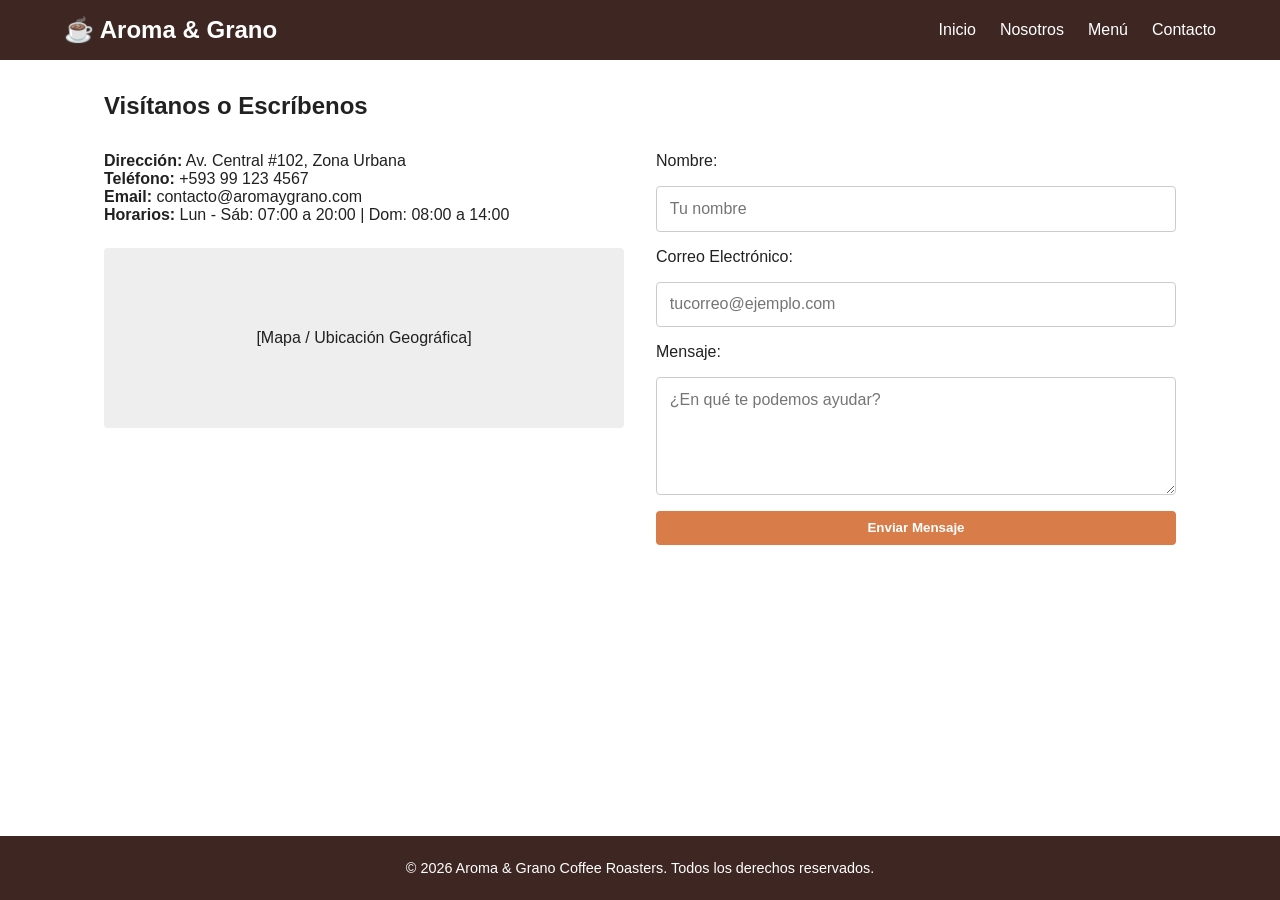
==== contacto.html @ bdd60b67 "Estructura completa del sitio web" ====
<!DOCTYPE html>
<html lang="es">
<head>
    <meta charset="UTF-8">
    <meta name="viewport" content="width=device-width, initial-scale=1.0">
    <title>Contacto | Aroma & Grano</title>
    <link rel="stylesheet" href="assets/css/style.css">
</head>
<body>
    <header>
        <a href="index.html" class="logo">☕ Aroma & Grano</a>
        <nav>
            <a href="index.html">Inicio</a>
            <a href="nosotros.html">Nosotros</a>
            <a href="productos.html">Menú</a>
            <a href="contacto.html">Contacto</a>
        </nav>
    </header>

    <main>
        <h2>Visítanos o Escríbenos</h2>
        <div class="contact-container" style="margin-top: 2rem;">
            <div>
                <p><strong>Dirección:</strong> Av. Central #102, Zona Urbana</p>
                <p><strong>Teléfono:</strong> +593 99 123 4567</p>
                <p><strong>Email:</strong> contacto@aromaygrano.com</p>
                <p><strong>Horarios:</strong> Lun - Sáb: 07:00 a 20:00 | Dom: 08:00 a 14:00</p>
                <div style="margin-top: 1.5rem; background: #eee; height: 180px; display: flex; align-items: center; justify-content: center; border-radius: 4px;">
                    <p>[Mapa / Ubicación Geográfica]</p>
                </div>
            </div>

            <form class="contact-form" action="#" method="get">
                <label for="name">Nombre:</label>
                <input type="text" id="name" name="name" placeholder="Tu nombre" required>
                
                <label for="email">Correo Electrónico:</label>
                <input type="email" id="email" name="email" placeholder="tucorreo@ejemplo.com" required>
                
                <label for="message">Mensaje:</label>
                <textarea id="message" name="message" rows="5" placeholder="¿En qué te podemos ayudar?" required></textarea>
                
                <button type="button" class="btn">Enviar Mensaje</button>
            </form>
        </div>
    </main>

    <footer>
        <p>&copy; 2026 Aroma & Grano Coffee Roasters. Todos los derechos reservados.</p>
    </footer>
</body>
</html>
---- assets/css/style.css ----
:root {
  --primary: #3E2723;
  --secondary: #D87D4A;
  --light-bg: #F5F5DC;
  --text-color: #212121;
  --white: #FFFFFF;
}

* {
  margin: 0;
  padding: 0;
  box-sizing: border-box;
  font-family: 'Segoe UI', Tahoma, Geneva, Verdana, sans-serif;
}

body {
  color: var(--text-color);
  background-color: var(--white);
  display: flex;
  flex-direction: column;
  min-height: 100vh;
}

/* Header & Nav */
header {
  background-color: var(--primary);
  padding: 1rem 5%;
  display: flex;
  justify-content: space-between;
  align-items: center;
  flex-wrap: wrap;
}

.logo {
  color: var(--white);
  font-size: 1.5rem;
  font-weight: bold;
  text-decoration: none;
}

nav {
  display: flex;
  gap: 1.5rem;
}

nav a {
  color: var(--white);
  text-decoration: none;
  font-weight: 500;
  transition: color 0.3s ease;
}

nav a:hover {
  color: var(--secondary);
}

/* Main Content & Grid Layout */
main {
  flex: 1;
  padding: 2rem 5%;
  max-width: 1200px;
  margin: 0 auto;
  width: 100%;
}

.hero {
  background-color: var(--light-bg);
  padding: 3rem 2rem;
  text-align: center;
  border-radius: 8px;
  margin-bottom: 2rem;
}

.hero h1 {
  color: var(--primary);
  margin-bottom: 1rem;
}

.grid-container {
  display: grid;
  grid-template-columns: repeat(auto-fit, minmax(280px, 1fr));
  gap: 2rem;
  margin-top: 1.5rem;
}

/* Cards */
.card {
  background: var(--white);
  border: 1px solid #e0e0e0;
  border-radius: 8px;
  overflow: hidden;
  box-shadow: 0 4px 6px rgba(0,0,0,0.05);
  display: flex;
  flex-direction: column;
}

.card img {
  width: 100%;
  height: 200px;
  object-fit: cover;
}

.card-body {
  padding: 1.5rem;
  flex: 1;
  display: flex;
  flex-direction: column;
  justify-content: space-between;
}

.card-body h3 {
  color: var(--primary);
  margin-bottom: 0.5rem;
}

.card-body p {
  color: #666;
  margin-bottom: 1rem;
  font-size: 0.95rem;
}

.card-body strong {
  font-size: 1.2rem;
  color: var(--secondary);
  margin-bottom: 1rem;
}

/* Form */
.contact-container {
  display: grid;
  grid-template-columns: 1fr 1fr;
  gap: 2rem;
}

.contact-form {
  display: flex;
  flex-direction: column;
  gap: 1rem;
}

.contact-form input,
.contact-form textarea {
  width: 100%;
  padding: 0.8rem;
  border: 1px solid #ccc;
  border-radius: 4px;
  font-size: 1rem;
}

/* Buttons */
.btn {
  display: inline-block;
  background-color: var(--secondary);
  color: var(--white);
  padding: 0.6rem 1.2rem;
  border-radius: 4px;
  text-decoration: none;
  text-align: center;
  font-weight: bold;
  border: none;
  cursor: pointer;
  transition: opacity 0.3s;
}

.btn:hover {
  opacity: 0.9;
}

/* Footer */
footer {
  background-color: var(--primary);
  color: var(--white);
  text-align: center;
  padding: 1.5rem;
  margin-top: auto;
  font-size: 0.9rem;
}

/* Media Queries (Responsive) */
@media (max-width: 768px) {
  header {
    flex-direction: column;
    gap: 1rem;
  }
  .contact-container {
    grid-template-columns: 1fr;
  }
}
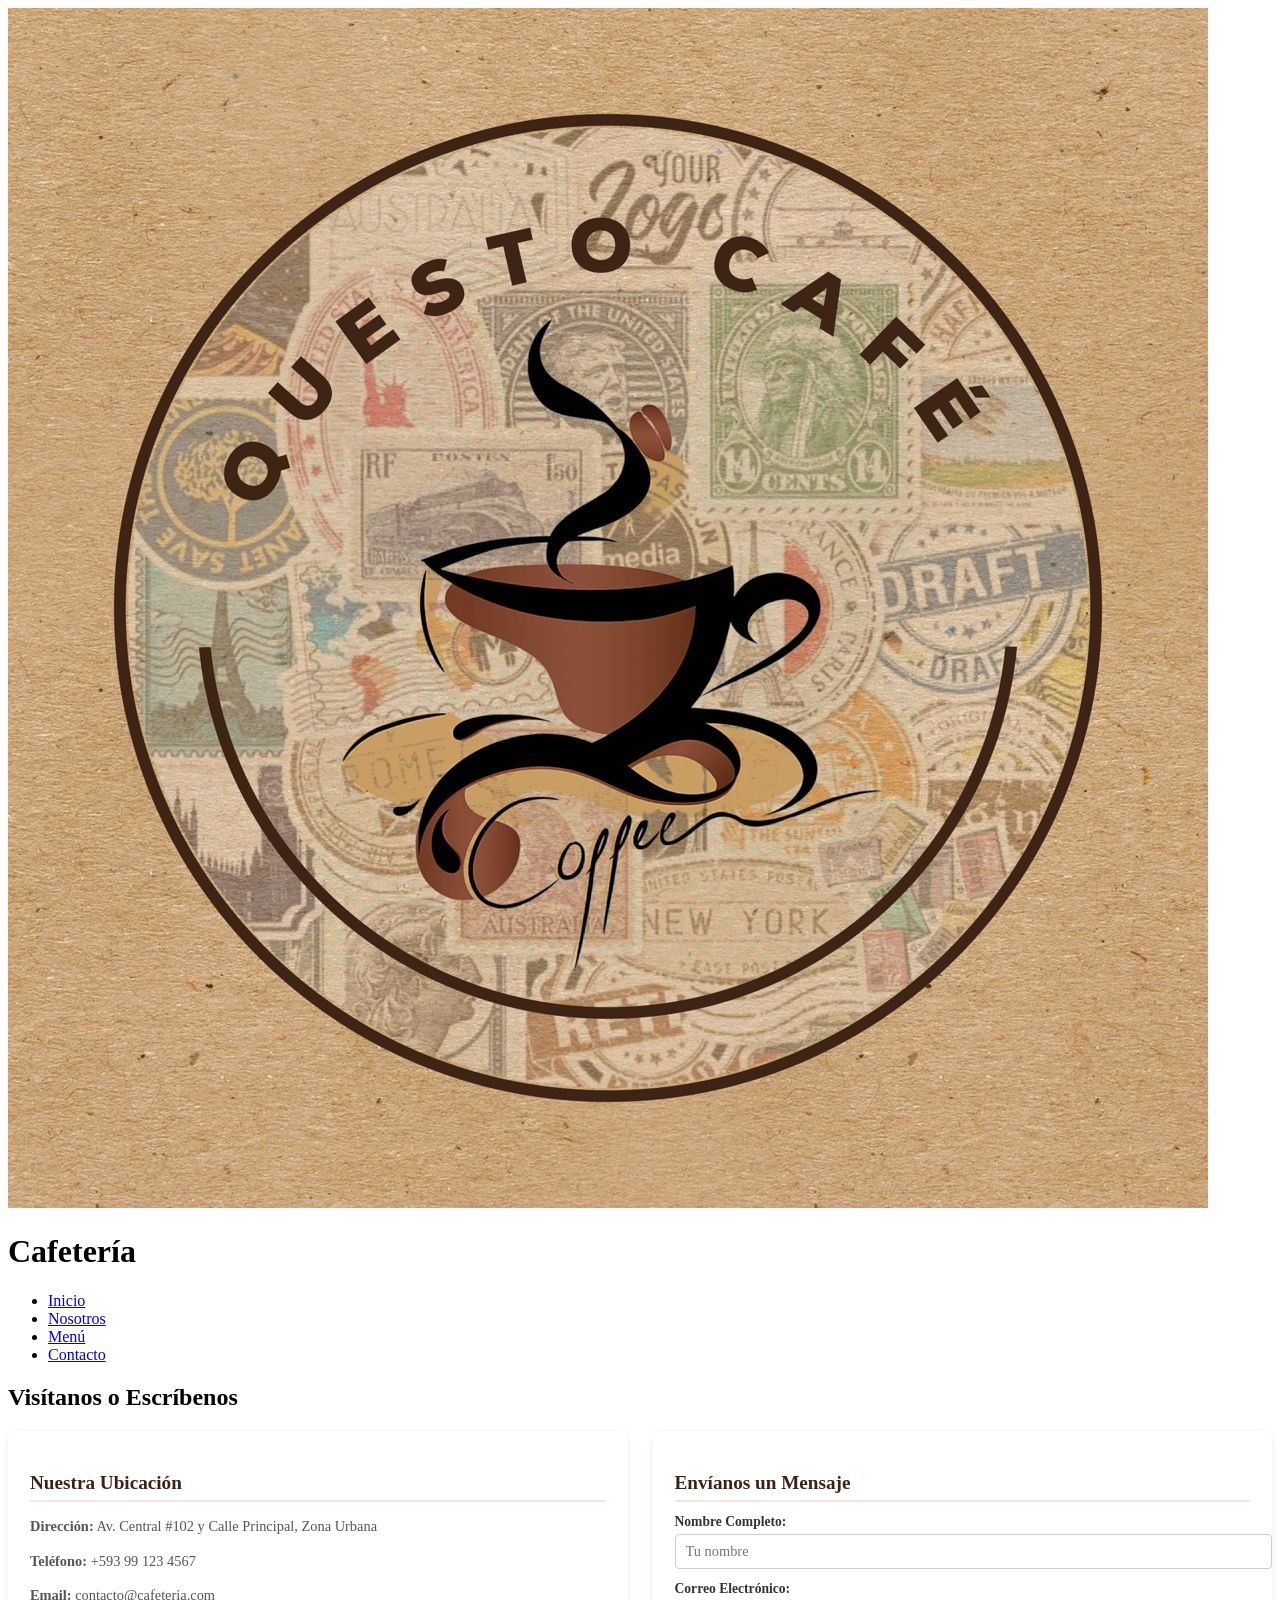
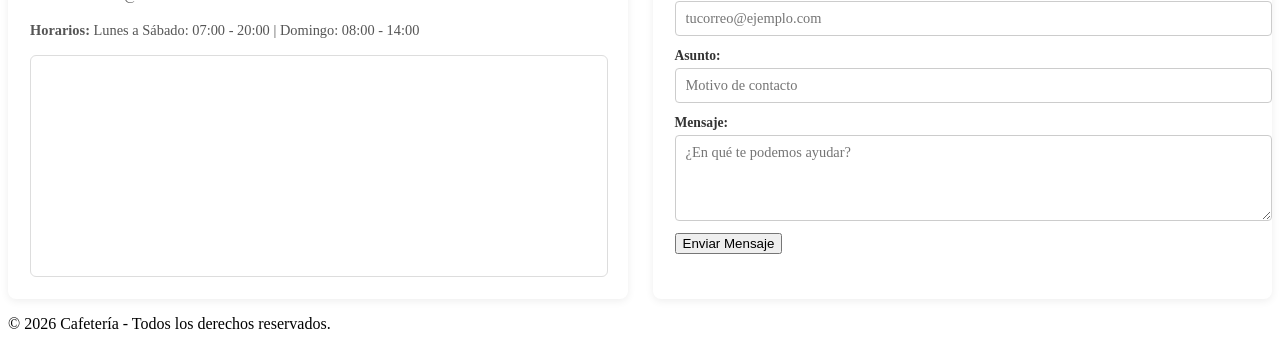
==== commit cce9bf69: "Integrar mapa real y diseno de contacto" ====
--- a/contacto.html
+++ b/contacto.html
@@ -1,52 +1,84 @@
 <!DOCTYPE html>
 <html lang="es">
 <head>
-    <meta charset="UTF-8">
-    <meta name="viewport" content="width=device-width, initial-scale=1.0">
-    <title>Contacto | Aroma & Grano</title>
-    <link rel="stylesheet" href="assets/css/style.css">
+  <meta charset="UTF-8">
+  <meta name="viewport" content="width=device-width, initial-scale=1.0">
+  <title>Contacto | Cafetería</title>
+  <link rel="stylesheet" href="assets/css/style.css">
 </head>
 <body>
-    <header>
-        <a href="index.html" class="logo">☕ Aroma & Grano</a>
-        <nav>
-            <a href="index.html">Inicio</a>
-            <a href="nosotros.html">Nosotros</a>
-            <a href="productos.html">Menú</a>
-            <a href="contacto.html">Contacto</a>
-        </nav>
-    </header>
 
-    <main>
-        <h2>Visítanos o Escríbenos</h2>
-        <div class="contact-container" style="margin-top: 2rem;">
-            <div>
-                <p><strong>Dirección:</strong> Av. Central #102, Zona Urbana</p>
-                <p><strong>Teléfono:</strong> +593 99 123 4567</p>
-                <p><strong>Email:</strong> contacto@aromaygrano.com</p>
-                <p><strong>Horarios:</strong> Lun - Sáb: 07:00 a 20:00 | Dom: 08:00 a 14:00</p>
-                <div style="margin-top: 1.5rem; background: #eee; height: 180px; display: flex; align-items: center; justify-content: center; border-radius: 4px;">
-                    <p>[Mapa / Ubicación Geográfica]</p>
-                </div>
-            </div>
+  <!-- Encabezado con Logo y Título -->
+  <header class="header">
+    <div class="logo-container">
+      <img src="assets/img/logo.png" alt="Logo Cafetería" class="logo-img">
+      <h1>Cafetería</h1>
+    </div>
+    <nav class="navbar">
+      <ul>
+        <li><a href="index.html">Inicio</a></li>
+        <li><a href="nosotros.html">Nosotros</a></li>
+        <li><a href="productos.html">Menú</a></li>
+        <li><a href="contacto.html" class="active">Contacto</a></li>
+      </ul>
+    </nav>
+  </header>
 
-            <form class="contact-form" action="#" method="get">
-                <label for="name">Nombre:</label>
-                <input type="text" id="name" name="name" placeholder="Tu nombre" required>
-                
-                <label for="email">Correo Electrónico:</label>
-                <input type="email" id="email" name="email" placeholder="tucorreo@ejemplo.com" required>
-                
-                <label for="message">Mensaje:</label>
-                <textarea id="message" name="message" rows="5" placeholder="¿En qué te podemos ayudar?" required></textarea>
-                
-                <button type="button" class="btn">Enviar Mensaje</button>
-            </form>
+  <main class="main-container">
+    <h2 class="section-title">Visítanos o Escríbenos</h2>
+
+    <div class="contact-grid">
+      <!-- Columna Izquierda: Datos y Mapa Real Integrado -->
+      <section class="contact-info-card">
+        <h3>Nuestra Ubicación</h3>
+        <p><strong>Dirección:</strong> Av. Central #102 y Calle Principal, Zona Urbana</p>
+        <p><strong>Teléfono:</strong> +593 99 123 4567</p>
+        <p><strong>Email:</strong> contacto@cafeteria.com</p>
+        <p><strong>Horarios:</strong> Lunes a Sábado: 07:00 - 20:00 | Domingo: 08:00 - 14:00</p>
+
+        <!-- MAPA REAL INTEGRADO MEDIANTE OPENSTREETMAP -->
+        <div class="map-wrapper">
+          <iframe 
+            title="Mapa de Ubicación de la Cafetería"
+            src="https://www.openstreetmap.org/export/embed.html?bbox=-79.4750%2C-1.0350%2C-79.4550%2C-1.0150&amp;layer=mapnik&amp;marker=-1.0250%2C-79.4650" 
+            loading="lazy">
+          </iframe>
         </div>
-    </main>
+      </section>
 
-    <footer>
-        <p>&copy; 2026 Aroma & Grano Coffee Roasters. Todos los derechos reservados.</p>
-    </footer>
+      <!-- Columna Derecha: Formulario de Contacto -->
+      <section class="contact-form-card">
+        <h3>Envíanos un Mensaje</h3>
+        <form class="contact-form">
+          <div class="form-group">
+            <label for="nombre">Nombre Completo:</label>
+            <input type="text" id="nombre" name="nombre" placeholder="Tu nombre" required>
+          </div>
+
+          <div class="form-group">
+            <label for="correo">Correo Electrónico:</label>
+            <input type="email" id="correo" name="correo" placeholder="tucorreo@ejemplo.com" required>
+          </div>
+
+          <div class="form-group">
+            <label for="asunto">Asunto:</label>
+            <input type="text" id="asunto" name="asunto" placeholder="Motivo de contacto">
+          </div>
+
+          <div class="form-group">
+            <label for="mensaje">Mensaje:</label>
+            <textarea id="mensaje" name="mensaje" rows="4" placeholder="¿En qué te podemos ayudar?" required></textarea>
+          </div>
+
+          <button type="button" class="btn-order">Enviar Mensaje</button>
+        </form>
+      </section>
+    </div>
+  </main>
+
+  <footer class="footer">
+    <p>&copy; 2026 Cafetería - Todos los derechos reservados.</p>
+  </footer>
+
 </body>
 </html>
--- a/assets/css/style.css
+++ b/assets/css/style.css
@@ -1,188 +1,85 @@
-:root {
-  --primary: #3E2723;
-  --secondary: #D87D4A;
-  --light-bg: #F5F5DC;
-  --text-color: #212121;
-  --white: #FFFFFF;
+/* Cuadrícula de Contacto (2 columnas) */
+.contact-grid {
+  display: grid;
+  grid-template-columns: 1fr 1fr;
+  gap: 25px;
+  margin-top: 20px;
 }
 
-* {
-  margin: 0;
-  padding: 0;
-  box-sizing: border-box;
-  font-family: 'Segoe UI', Tahoma, Geneva, Verdana, sans-serif;
+.contact-info-card,
+.contact-form-card {
+  background: #ffffff;
+  padding: 22px;
+  border-radius: 8px;
+  box-shadow: 0 2px 8px rgba(0, 0, 0, 0.07);
 }
 
-body {
-  color: var(--text-color);
-  background-color: var(--white);
-  display: flex;
-  flex-direction: column;
-  min-height: 100vh;
+.contact-info-card h3,
+.contact-form-card h3 {
+  color: #3b2219;
+  font-size: 1.2rem;
+  margin-bottom: 12px;
+  border-bottom: 2px solid #f0e6df;
+  padding-bottom: 6px;
 }
 
-/* Header & Nav */
-header {
-  background-color: var(--primary);
-  padding: 1rem 5%;
-  display: flex;
-  justify-content: space-between;
-  align-items: center;
-  flex-wrap: wrap;
+.contact-info-card p {
+  font-size: 0.9rem;
+  color: #555;
+  margin-bottom: 8px;
+  line-height: 1.4;
 }
 
-.logo {
-  color: var(--white);
-  font-size: 1.5rem;
-  font-weight: bold;
-  text-decoration: none;
+/* Contenedor del Mapa */
+.map-wrapper {
+  margin-top: 15px;
+  width: 100%;
+  height: 220px;
+  border-radius: 6px;
+  overflow: hidden;
+  border: 1px solid #ddd;
 }
 
-nav {
-  display: flex;
-  gap: 1.5rem;
+.map-wrapper iframe {
+  width: 100%;
+  height: 100%;
+  border: none;
+  display: block;
 }
 
-nav a {
-  color: var(--white);
-  text-decoration: none;
-  font-weight: 500;
-  transition: color 0.3s ease;
-}
-
-nav a:hover {
-  color: var(--secondary);
-}
-
-/* Main Content & Grid Layout */
-main {
-  flex: 1;
-  padding: 2rem 5%;
-  max-width: 1200px;
-  margin: 0 auto;
-  width: 100%;
-}
-
-.hero {
-  background-color: var(--light-bg);
-  padding: 3rem 2rem;
-  text-align: center;
-  border-radius: 8px;
-  margin-bottom: 2rem;
-}
-
-.hero h1 {
-  color: var(--primary);
-  margin-bottom: 1rem;
-}
-
-.grid-container {
-  display: grid;
-  grid-template-columns: repeat(auto-fit, minmax(280px, 1fr));
-  gap: 2rem;
-  margin-top: 1.5rem;
-}
-
-/* Cards */
-.card {
-  background: var(--white);
-  border: 1px solid #e0e0e0;
-  border-radius: 8px;
-  overflow: hidden;
-  box-shadow: 0 4px 6px rgba(0,0,0,0.05);
+/* Formulario */
+.form-group {
+  margin-bottom: 12px;
   display: flex;
   flex-direction: column;
 }
 
-.card img {
-  width: 100%;
-  height: 200px;
-  object-fit: cover;
+.form-group label {
+  font-size: 0.85rem;
+  font-weight: bold;
+  color: #333;
+  margin-bottom: 4px;
 }
 
-.card-body {
-  padding: 1.5rem;
-  flex: 1;
-  display: flex;
-  flex-direction: column;
-  justify-content: space-between;
+.form-group input,
+.form-group textarea {
+  width: 100%;
+  padding: 8px 10px;
+  border: 1px solid #ccc;
+  border-radius: 4px;
+  font-size: 0.9rem;
+  font-family: inherit;
 }
 
-.card-body h3 {
-  color: var(--primary);
-  margin-bottom: 0.5rem;
+.form-group input:focus,
+.form-group textarea:focus {
+  outline: none;
+  border-color: #d36b3b;
 }
 
-.card-body p {
-  color: #666;
-  margin-bottom: 1rem;
-  font-size: 0.95rem;
-}
-
-.card-body strong {
-  font-size: 1.2rem;
-  color: var(--secondary);
-  margin-bottom: 1rem;
-}
-
-/* Form */
-.contact-container {
-  display: grid;
-  grid-template-columns: 1fr 1fr;
-  gap: 2rem;
-}
-
-.contact-form {
-  display: flex;
-  flex-direction: column;
-  gap: 1rem;
-}
-
-.contact-form input,
-.contact-form textarea {
-  width: 100%;
-  padding: 0.8rem;
-  border: 1px solid #ccc;
-  border-radius: 4px;
-  font-size: 1rem;
-}
-
-/* Buttons */
-.btn {
-  display: inline-block;
-  background-color: var(--secondary);
-  color: var(--white);
-  padding: 0.6rem 1.2rem;
-  border-radius: 4px;
-  text-decoration: none;
-  text-align: center;
-  font-weight: bold;
-  border: none;
-  cursor: pointer;
-  transition: opacity 0.3s;
-}
-
-.btn:hover {
-  opacity: 0.9;
-}
-
-/* Footer */
-footer {
-  background-color: var(--primary);
-  color: var(--white);
-  text-align: center;
-  padding: 1.5rem;
-  margin-top: auto;
-  font-size: 0.9rem;
-}
-
-/* Media Queries (Responsive) */
+/* En celulares se pone 1 columna vertical */
 @media (max-width: 768px) {
-  header {
-    flex-direction: column;
-    gap: 1rem;
-  }
-  .contact-container {
+  .contact-grid {
     grid-template-columns: 1fr;
   }
 }
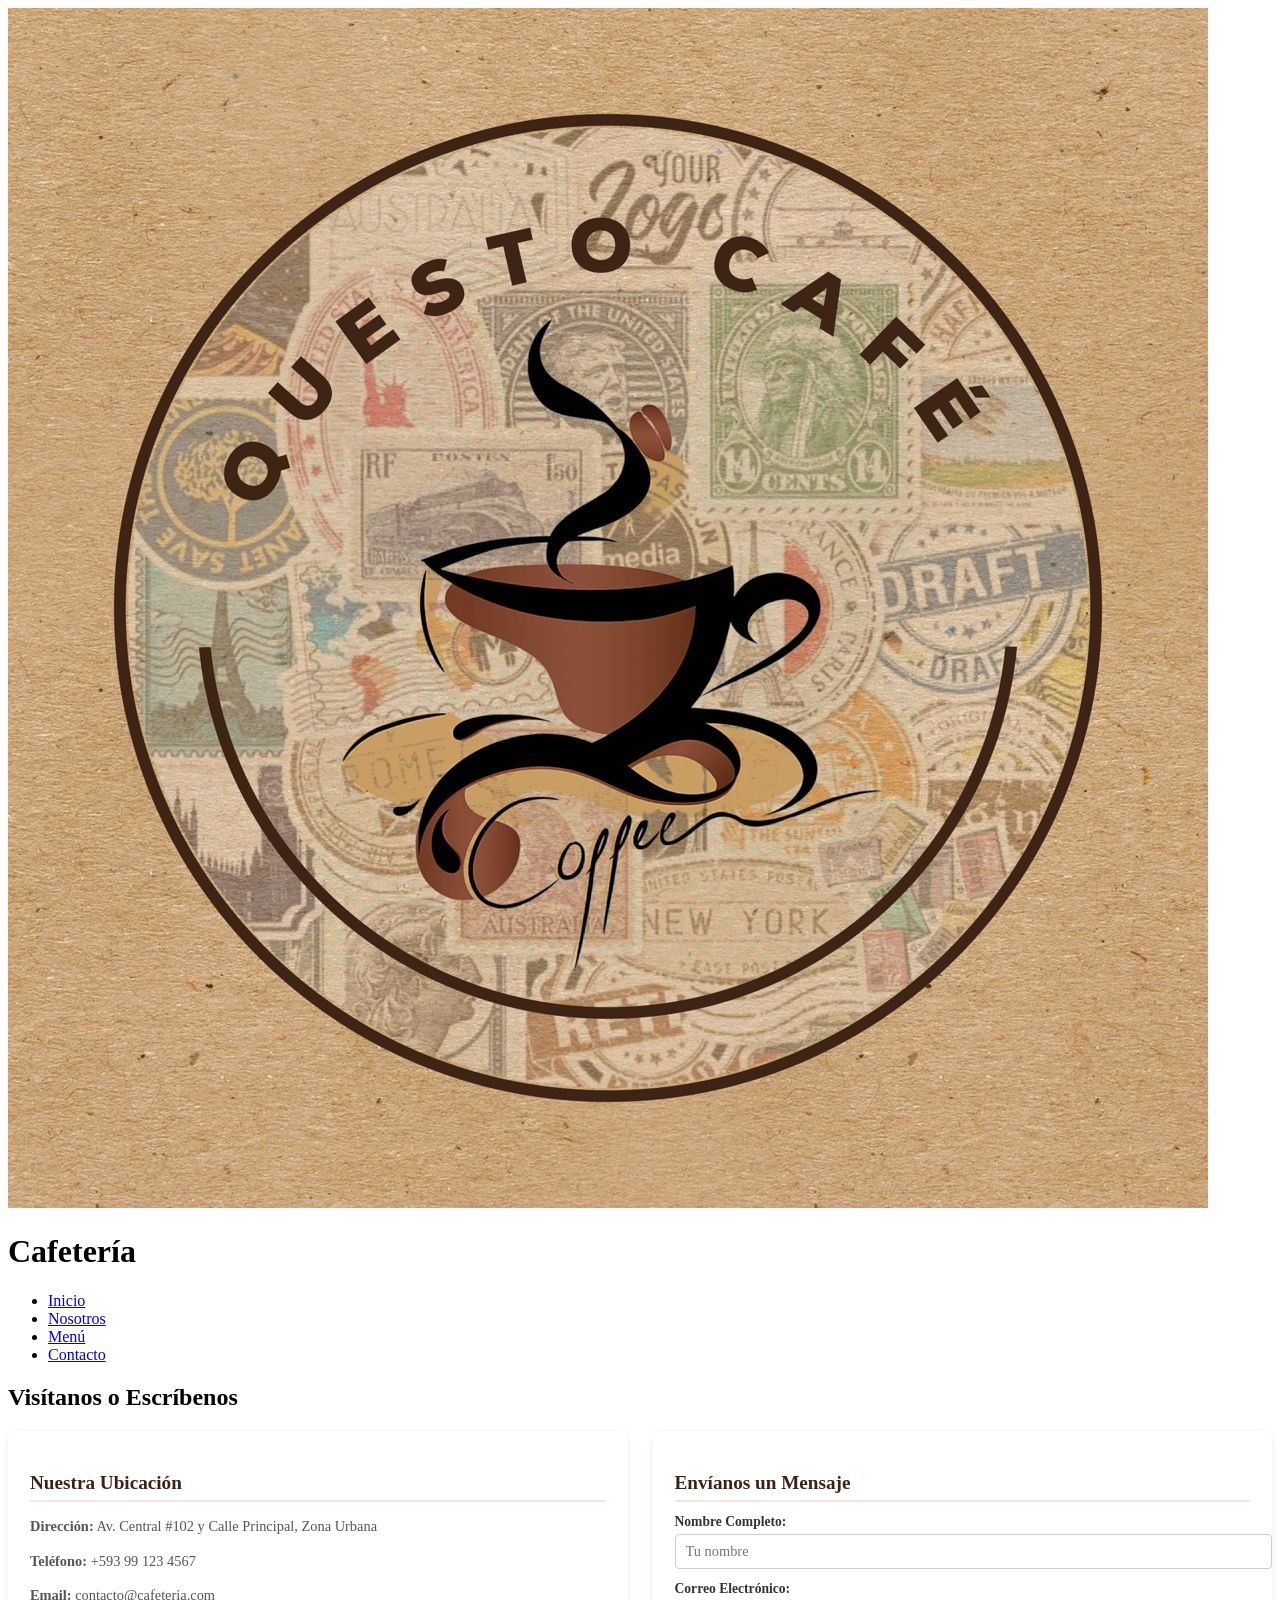
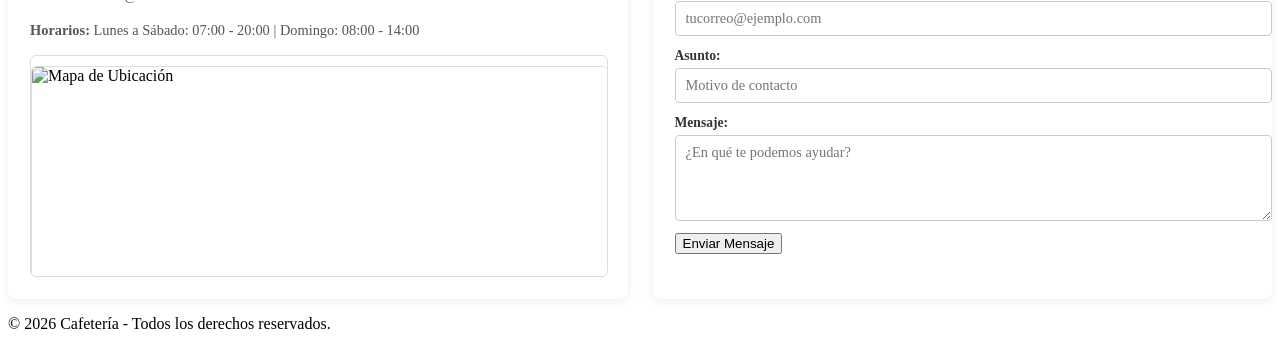
==== commit 43c4bbaf: "Actualizar pagina de contacto con imagen de mapa" ====
--- a/contacto.html
+++ b/contacto.html
@@ -8,7 +8,6 @@
 </head>
 <body>
 
-  <!-- Encabezado con Logo y Título -->
   <header class="header">
     <div class="logo-container">
       <img src="assets/img/logo.png" alt="Logo Cafetería" class="logo-img">
@@ -28,7 +27,7 @@
     <h2 class="section-title">Visítanos o Escríbenos</h2>
 
     <div class="contact-grid">
-      <!-- Columna Izquierda: Datos y Mapa Real Integrado -->
+      <!-- Datos e Imagen directa del Mapa -->
       <section class="contact-info-card">
         <h3>Nuestra Ubicación</h3>
         <p><strong>Dirección:</strong> Av. Central #102 y Calle Principal, Zona Urbana</p>
@@ -36,17 +35,16 @@
         <p><strong>Email:</strong> contacto@cafeteria.com</p>
         <p><strong>Horarios:</strong> Lunes a Sábado: 07:00 - 20:00 | Domingo: 08:00 - 14:00</p>
 
-        <!-- MAPA REAL INTEGRADO MEDIANTE OPENSTREETMAP -->
         <div class="map-wrapper">
-          <iframe 
-            title="Mapa de Ubicación de la Cafetería"
-            src="https://www.openstreetmap.org/export/embed.html?bbox=-79.4750%2C-1.0350%2C-79.4550%2C-1.0150&amp;layer=mapnik&amp;marker=-1.0250%2C-79.4650" 
-            loading="lazy">
-          </iframe>
+          <img 
+            src="https://images.unsplash.com/photo-1524661135-423995f22d0b?w=600&auto=format&fit=crop&q=80" 
+            alt="Mapa de Ubicación"
+            style="width: 100%; height: 210px; object-fit: cover; border-radius: 6px; display: block; margin-top: 10px; border: 1px solid #ddd;"
+          >
         </div>
       </section>
 
-      <!-- Columna Derecha: Formulario de Contacto -->
+      <!-- Formulario de Contacto -->
       <section class="contact-form-card">
         <h3>Envíanos un Mensaje</h3>
         <form class="contact-form">
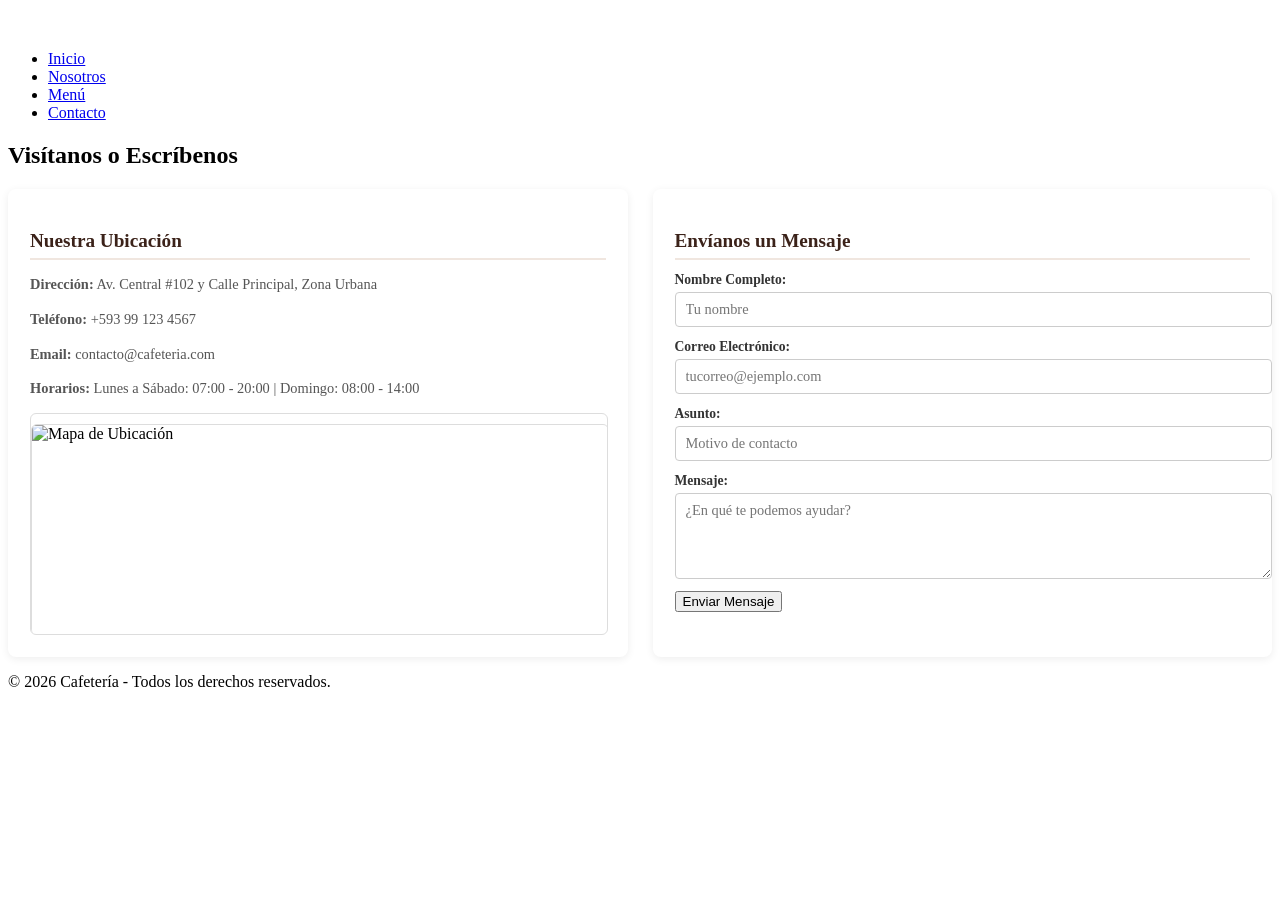
==== commit 2138d310: "Dejar logo unicamente en inicio con tamano controlado" ====
--- a/contacto.html
+++ b/contacto.html
@@ -8,10 +8,9 @@
 </head>
 <body>
 
-  <header class="header">
+<header class="header">
     <div class="logo-container">
-      <img src="assets/img/logo.png" alt="Logo Cafetería" class="logo-img">
-      <h1>Cafetería</h1>
+      <h1 style="margin: 0; font-size: 1.4rem; color: #ffffff;">Cafetería</h1>
     </div>
     <nav class="navbar">
       <ul>
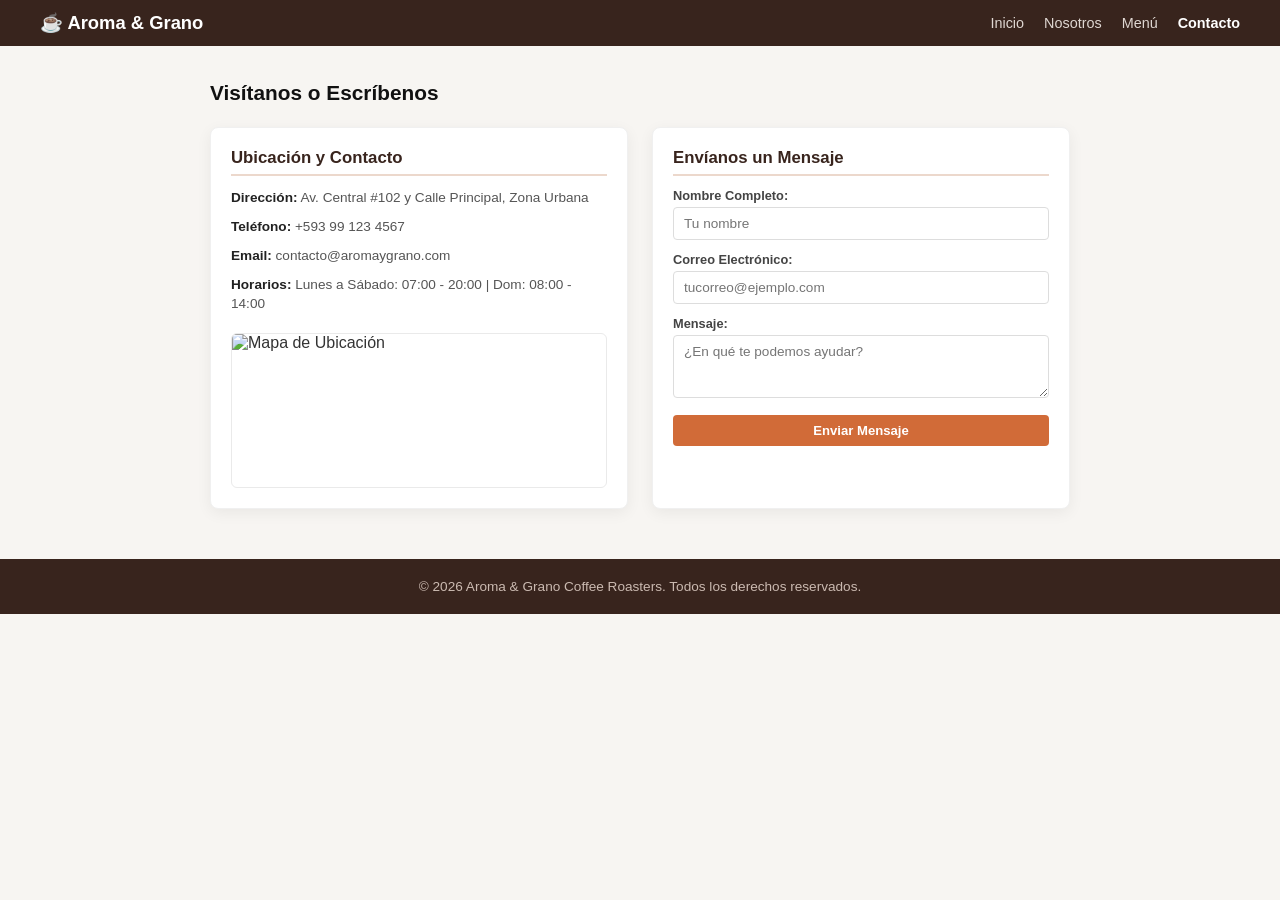
==== commit c878c425: "Estandarizar diseno uniforme y elegante en todo el sitio" ====
--- a/contacto.html
+++ b/contacto.html
@@ -3,14 +3,195 @@
 <head>
   <meta charset="UTF-8">
   <meta name="viewport" content="width=device-width, initial-scale=1.0">
-  <title>Contacto | Cafetería</title>
-  <link rel="stylesheet" href="assets/css/style.css">
+  <title>Contacto | Cafetería Aroma & Grano</title>
+  <style>
+    * {
+      margin: 0;
+      padding: 0;
+      box-sizing: border-box;
+      font-family: -apple-system, BlinkMacSystemFont, "Segoe UI", Roboto, Helvetica, Arial, sans-serif;
+    }
+
+    body {
+      background-color: #f7f5f2;
+      color: #333333;
+    }
+
+    /* Barra Superior */
+    .header {
+      background-color: #38241d;
+      padding: 12px 40px;
+      display: flex;
+      justify-content: space-between;
+      align-items: center;
+    }
+
+    .brand-logo {
+      color: #ffffff;
+      font-weight: 700;
+      font-size: 1.15rem;
+      display: flex;
+      align-items: center;
+      gap: 8px;
+    }
+
+    .navbar ul {
+      display: flex;
+      list-style: none;
+      gap: 20px;
+      margin: 0;
+      padding: 0;
+    }
+
+    .navbar a {
+      color: #dfd7d2;
+      text-decoration: none;
+      font-size: 0.9rem;
+      transition: color 0.2s;
+    }
+
+    .navbar a:hover,
+    .navbar a.active {
+      color: #ffffff;
+      font-weight: 700;
+    }
+
+    /* Contenedor Principal */
+    .main-container {
+      max-width: 900px;
+      margin: 35px auto;
+      padding: 0 20px;
+    }
+
+    .section-title {
+      font-size: 1.3rem;
+      font-weight: 700;
+      color: #111111;
+      margin-bottom: 22px;
+      text-align: left;
+    }
+
+    /* Rejilla de 2 Columnas */
+    .contact-grid {
+      display: grid;
+      grid-template-columns: 1fr 1fr;
+      gap: 24px;
+    }
+
+    /* Tarjetas Estilizadas */
+    .card-box {
+      background: #ffffff;
+      border-radius: 8px;
+      padding: 20px;
+      box-shadow: 0 4px 15px rgba(0, 0, 0, 0.06);
+      border: 1px solid #f0f0f0;
+      display: flex;
+      flex-direction: column;
+    }
+
+    .card-box h3 {
+      font-size: 1.05rem;
+      font-weight: 700;
+      color: #38241d;
+      margin-bottom: 12px;
+      border-bottom: 2px solid #ecd8cc;
+      padding-bottom: 6px;
+    }
+
+    .info-item {
+      margin-bottom: 10px;
+      font-size: 0.85rem;
+      color: #555;
+      line-height: 1.4;
+    }
+
+    .info-item strong {
+      color: #222;
+    }
+
+    .map-img {
+      width: 100%;
+      height: 155px;
+      object-fit: cover;
+      border-radius: 6px;
+      margin-top: 10px;
+      border: 1px solid #eaeaea;
+    }
+
+    /* Formulario */
+    .form-group {
+      margin-bottom: 12px;
+      display: flex;
+      flex-direction: column;
+    }
+
+    .form-group label {
+      font-size: 0.8rem;
+      font-weight: 600;
+      color: #444;
+      margin-bottom: 4px;
+    }
+
+    .form-group input,
+    .form-group textarea {
+      padding: 8px 10px;
+      border: 1px solid #ddd;
+      border-radius: 4px;
+      font-size: 0.85rem;
+      outline: none;
+      font-family: inherit;
+    }
+
+    .form-group input:focus,
+    .form-group textarea:focus {
+      border-color: #d16b38;
+    }
+
+    .btn-send {
+      background-color: #d16b38;
+      color: #ffffff;
+      border: none;
+      border-radius: 4px;
+      padding: 8px 0;
+      font-size: 0.82rem;
+      font-weight: 600;
+      cursor: pointer;
+      width: 100%;
+      text-align: center;
+      margin-top: 5px;
+      transition: background-color 0.2s;
+    }
+
+    .btn-send:hover {
+      background-color: #b75727;
+    }
+
+    /* Pie de página */
+    .footer {
+      background-color: #38241d;
+      color: #cbbab1;
+      text-align: center;
+      padding: 20px 0;
+      font-size: 0.85rem;
+      margin-top: 50px;
+    }
+
+    @media (max-width: 768px) {
+      .header {
+        flex-direction: column;
+        gap: 12px;
+      }
+      .contact-grid {
+        grid-template-columns: 1fr;
+      }
+    }
+  </style>
 </head>
 <body>
 
-<header class="header">
-    <div class="logo-container">
-      <h1 style="margin: 0; font-size: 1.4rem; color: #ffffff;">Cafetería</h1>
+  <header class="header">
+    <div class="brand-logo">
+      <span>☕ Aroma & Grano</span>
     </div>
     <nav class="navbar">
       <ul>
@@ -26,55 +207,48 @@
     <h2 class="section-title">Visítanos o Escríbenos</h2>
 
     <div class="contact-grid">
-      <!-- Datos e Imagen directa del Mapa -->
-      <section class="contact-info-card">
-        <h3>Nuestra Ubicación</h3>
-        <p><strong>Dirección:</strong> Av. Central #102 y Calle Principal, Zona Urbana</p>
-        <p><strong>Teléfono:</strong> +593 99 123 4567</p>
-        <p><strong>Email:</strong> contacto@cafeteria.com</p>
-        <p><strong>Horarios:</strong> Lunes a Sábado: 07:00 - 20:00 | Domingo: 08:00 - 14:00</p>
-
-        <div class="map-wrapper">
-          <img 
-            src="https://images.unsplash.com/photo-1524661135-423995f22d0b?w=600&auto=format&fit=crop&q=80" 
-            alt="Mapa de Ubicación"
-            style="width: 100%; height: 210px; object-fit: cover; border-radius: 6px; display: block; margin-top: 10px; border: 1px solid #ddd;"
-          >
-        </div>
+      <!-- Datos y Mapa -->
+      <section class="card-box">
+        <h3>Ubicación y Contacto</h3>
+        <div class="info-item"><strong>Dirección:</strong> Av. Central #102 y Calle Principal, Zona Urbana</div>
+        <div class="info-item"><strong>Teléfono:</strong> +593 99 123 4567</div>
+        <div class="info-item"><strong>Email:</strong> contacto@aromaygrano.com</div>
+        <div class="info-item"><strong>Horarios:</strong> Lunes a Sábado: 07:00 - 20:00 | Dom: 08:00 - 14:00</div>
+        
+        <img 
+          src="https://images.unsplash.com/photo-1524661135-423995f22d0b?w=600&auto=format&fit=crop&q=80" 
+          alt="Mapa de Ubicación" 
+          class="map-img"
+        >
       </section>
 
-      <!-- Formulario de Contacto -->
-      <section class="contact-form-card">
+      <!-- Formulario -->
+      <section class="card-box">
         <h3>Envíanos un Mensaje</h3>
-        <form class="contact-form">
+        <form>
           <div class="form-group">
             <label for="nombre">Nombre Completo:</label>
-            <input type="text" id="nombre" name="nombre" placeholder="Tu nombre" required>
+            <input type="text" id="nombre" placeholder="Tu nombre" required>
           </div>
 
           <div class="form-group">
-            <label for="correo">Correo Electrónico:</label>
-            <input type="email" id="correo" name="correo" placeholder="tucorreo@ejemplo.com" required>
-          </div>
-
-          <div class="form-group">
-            <label for="asunto">Asunto:</label>
-            <input type="text" id="asunto" name="asunto" placeholder="Motivo de contacto">
+            <label for="email">Correo Electrónico:</label>
+            <input type="email" id="email" placeholder="tucorreo@ejemplo.com" required>
           </div>
 
           <div class="form-group">
             <label for="mensaje">Mensaje:</label>
-            <textarea id="mensaje" name="mensaje" rows="4" placeholder="¿En qué te podemos ayudar?" required></textarea>
+            <textarea id="mensaje" rows="3" placeholder="¿En qué te podemos ayudar?" required></textarea>
           </div>
 
-          <button type="button" class="btn-order">Enviar Mensaje</button>
+          <button type="button" class="btn-send">Enviar Mensaje</button>
         </form>
       </section>
     </div>
   </main>
 
   <footer class="footer">
-    <p>&copy; 2026 Cafetería - Todos los derechos reservados.</p>
+    <p>&copy; 2026 Aroma & Grano Coffee Roasters. Todos los derechos reservados.</p>
   </footer>
 
 </body>
